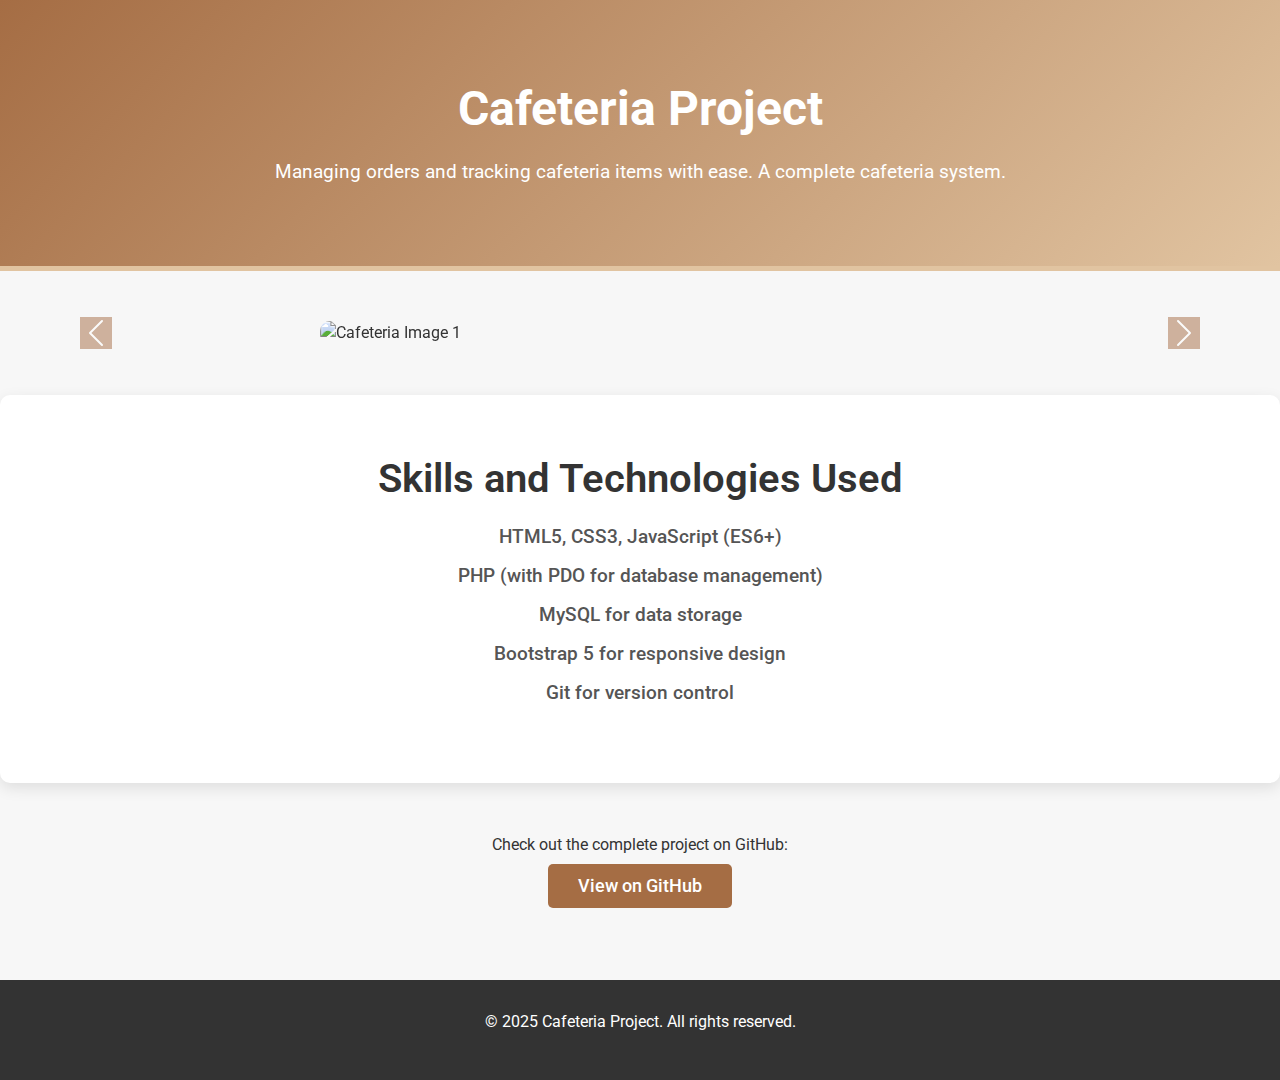
==== cafeteria.html @ 4a0c230b "Updated portfolio design" ====
<!DOCTYPE html>
<html lang="en">
<head>
    <meta charset="UTF-8">
    <meta name="viewport" content="width=device-width, initial-scale=1.0">
    <title>Cafeteria Project</title>
    <link href="https://fonts.googleapis.com/css2?family=Roboto:wght@400;500&display=swap" rel="stylesheet">
    <link rel="stylesheet" href="https://cdn.jsdelivr.net/npm/bootstrap@5.3.0-alpha1/dist/css/bootstrap.min.css">
    <link rel="stylesheet" href="cafeteriaStyle.css">
</head>
<body>

    <section class="hero">
        <h1>Cafeteria Project</h1>
        <p>Managing orders and tracking cafeteria items with ease. A complete cafeteria system.</p>
    </section>

    <section class="slider">
        <div id="cafeteriaSlider" class="carousel slide" data-bs-ride="carousel">
            <div class="carousel-inner">
                <div class="carousel-item active">
                    <img src="assets/project images/cafeteria/0.png" class="d-block w-50 mx-auto" alt="Cafeteria Image 1">
                </div>
                <div class="carousel-item">
                    <img src="assets/project images/cafeteria/1.png" class="d-block w-50 mx-auto" alt="Cafeteria Image 2">
                </div>
                <div class="carousel-item">
                    <img src="assets/project images/cafeteria/3.png" class="d-block w-50 mx-auto" alt="Cafeteria Image 3">
                </div>
                <div class="carousel-item">
                    <img src="assets/project images/cafeteria/4.png" class="d-block w-50 mx-auto" alt="Cafeteria Image 4">
                </div>
                <div class="carousel-item">
                    <img src="assets/project images/cafeteria/5.png" class="d-block w-50 mx-auto" alt="Cafeteria Image 5">
                </div>
                <div class="carousel-item">
                    <img src="assets/project images/cafeteria/6.png" class="d-block w-50 mx-auto" alt="Cafeteria Image 6">
                </div>
                <div class="carousel-item">
                    <img src="assets/project images/cafeteria/7.png" class="d-block w-50 mx-auto" alt="Cafeteria Image 7">
                </div>
                <div class="carousel-item">
                    <img src="assets/project images/cafeteria/8.png" class="d-block w-50 mx-auto" alt="Cafeteria Image 8">
                </div>
                <div class="carousel-item">
                    <img src="assets/project images/cafeteria/9.png" class="d-block w-50 mx-auto" alt="Cafeteria Image 9">
                </div>
            </div>
            <button class="carousel-control-prev" type="button" data-bs-target="#cafeteriaSlider" data-bs-slide="prev">
                <span class="carousel-control-prev-icon" aria-hidden="true"></span>
                <span class="visually-hidden">Previous</span>
            </button>
            <button class="carousel-control-next" type="button" data-bs-target="#cafeteriaSlider" data-bs-slide="next">
                <span class="carousel-control-next-icon" aria-hidden="true"></span>
                <span class="visually-hidden">Next</span>
            </button>
        </div>
    </section>

    <section class="skills-section">
        <h2>Skills and Technologies Used</h2>
        <ul>
            <li>HTML5, CSS3, JavaScript (ES6+)</li>
            <li>PHP (with PDO for database management)</li>
            <li>MySQL for data storage</li>
            <li>Bootstrap 5 for responsive design</li>
            <li>Git for version control</li>
        </ul>
    </section>

    <section class="github-section">
        <p>Check out the complete project on GitHub:</p>
        <a href="https://github.com/GraduationProject-Cafeteria" target="_blank">View on GitHub</a>
    </section>

    <section class="footer">
        <p>&copy; 2025 Cafeteria Project. All rights reserved.</p>
    </section>

    <script src="https://cdn.jsdelivr.net/npm/bootstrap@5.3.0-alpha1/dist/js/bootstrap.bundle.min.js"></script>

</body>
</html>
---- cafeteriaStyle.css ----
body {
    font-family: 'Roboto', sans-serif;
    background-color: #f7f7f7;
    margin: 0;
    padding: 0;
    color: #333;
}

.hero {
    background: linear-gradient(135deg, #a56d44, #e1c4a1);
    color: white;
    text-align: center;
    padding: 80px 0;
    margin-bottom: 50px;
    border-bottom: 5px solid #e1c4a1;
}

.hero h1 {
    font-size: 3rem;
    font-weight: 700;
    margin-bottom: 20px;
}

.hero p {
    font-size: 1.2rem;
    font-weight: 400;
    max-width: 800px;
    margin: 0 auto;
}

.carousel-item img {
    object-fit: cover;
    border-radius: 10px;
}

.carousel-control-prev-icon, .carousel-control-next-icon {
    background-color: #a56d44;
}

.skills-section {
    padding: 60px 20px;
    text-align: center;
    margin-top: 50px;
    background-color: #ffffff;
    box-shadow: 0 5px 15px rgba(0, 0, 0, 0.1);
    border-radius: 10px;
}

.skills-section h2 {
    font-size: 2.5rem;
    font-weight: 600;
    color: #333;
    margin-bottom: 20px;
}

.skills-section ul {
    list-style: none;
    padding: 0;
}

.skills-section li {
    font-size: 1.2rem;
    margin: 10px 0;
    font-weight: 500;
    color: #555;
}

.github-section {
    text-align: center;
    margin-top: 50px;
}

.github-section a {
    text-decoration: none;
    background-color: #a56d44;
    color: white;
    padding: 12px 30px;
    font-size: 1.1rem;
    border-radius: 5px;
    font-weight: 500;
    transition: background-color 0.3s ease;
}

.github-section a:hover {
    background-color: #8b5634;
}

.footer {
    background-color: #333;
    color: #fff;
    text-align: center;
    padding: 30px 0;
    margin-top: 80px;
}

.footer p {
    font-size: 1rem;
}

.carousel {
    border-radius: 10px;
}
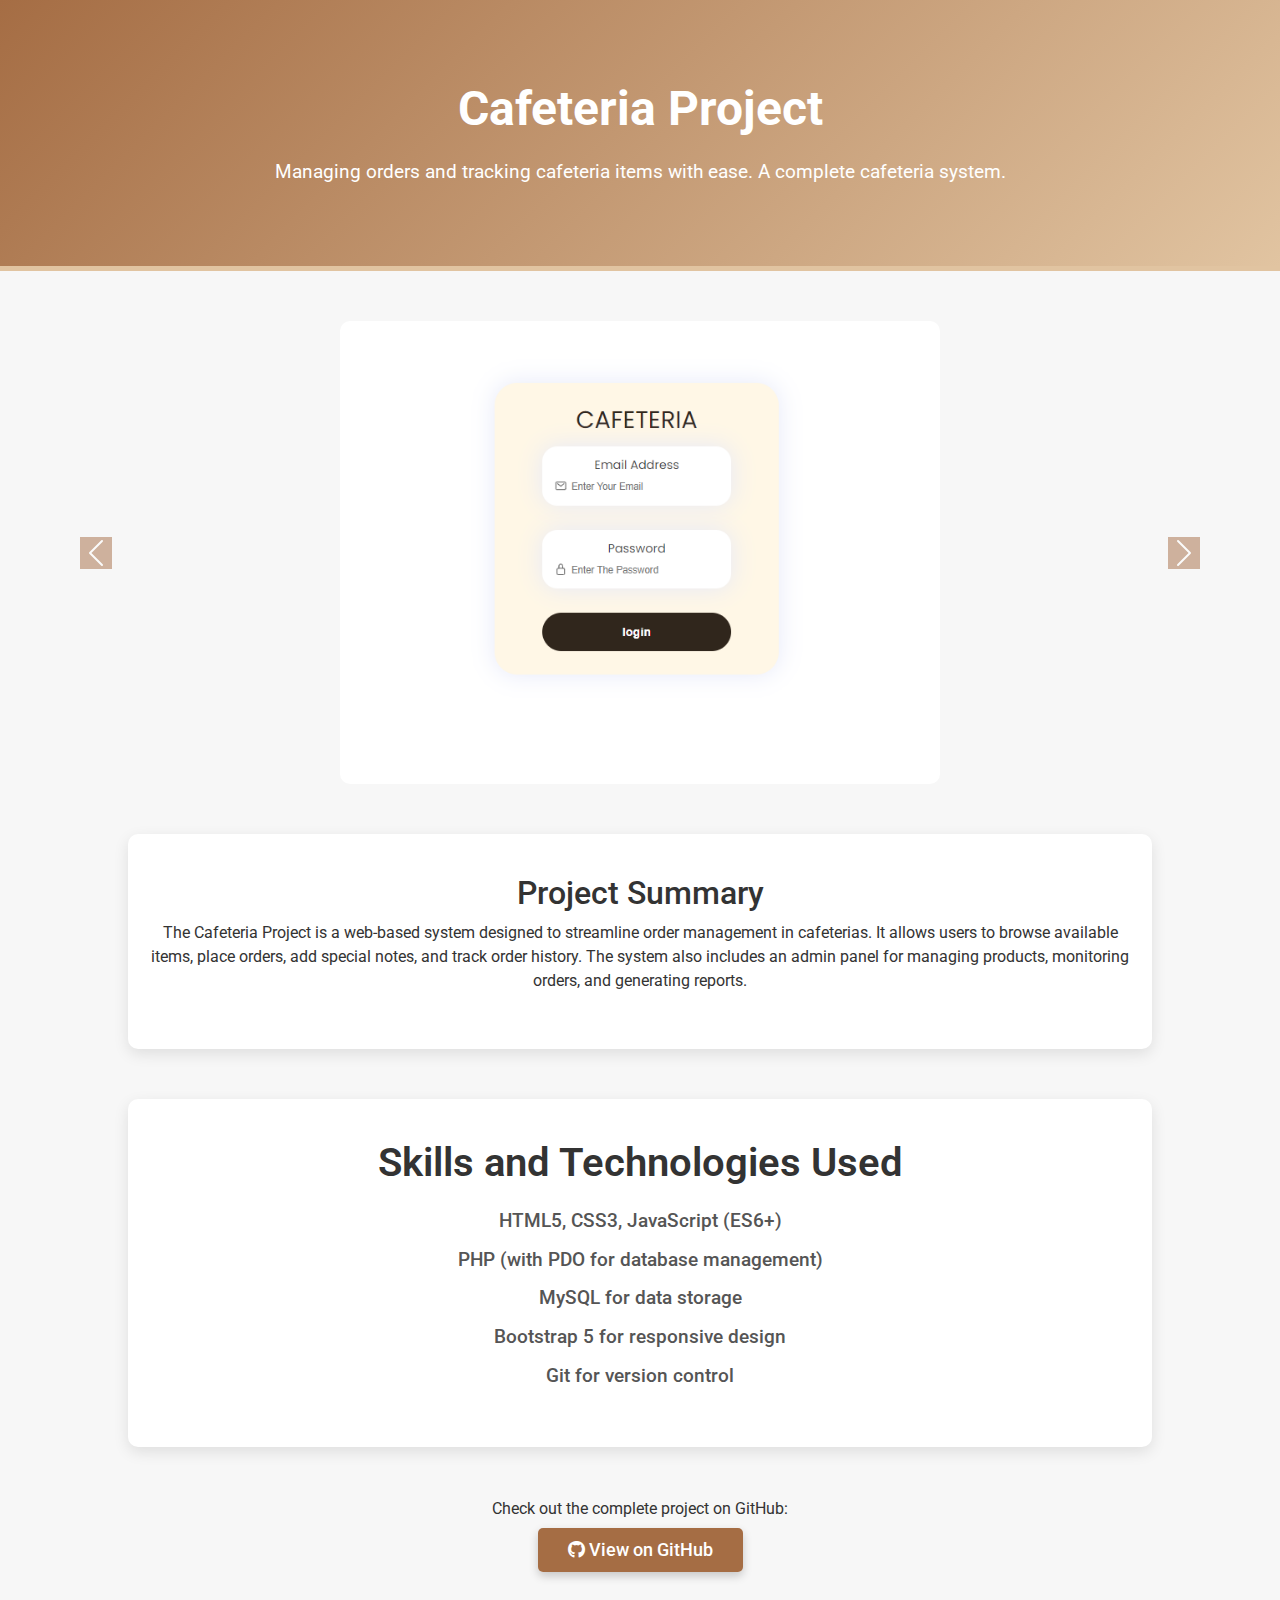
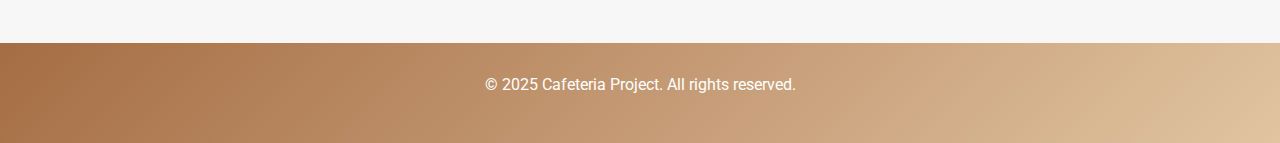
==== commit 80ff08c1: "Updated Cafeteria Page" ====
--- a/cafeteria.html
+++ b/cafeteria.html
@@ -7,6 +7,8 @@
     <link href="https://fonts.googleapis.com/css2?family=Roboto:wght@400;500&display=swap" rel="stylesheet">
     <link rel="stylesheet" href="https://cdn.jsdelivr.net/npm/bootstrap@5.3.0-alpha1/dist/css/bootstrap.min.css">
     <link rel="stylesheet" href="cafeteriaStyle.css">
+    <link rel="stylesheet" href="https://cdnjs.cloudflare.com/ajax/libs/font-awesome/6.5.1/css/all.min.css">
+
 </head>
 <body>
 
@@ -19,7 +21,7 @@
         <div id="cafeteriaSlider" class="carousel slide" data-bs-ride="carousel">
             <div class="carousel-inner">
                 <div class="carousel-item active">
-                    <img src="assets/project images/cafeteria/0.png" class="d-block w-50 mx-auto" alt="Cafeteria Image 1">
+                    <img src="assets/project images/Cafeteria/0.png" class="d-block w-50 mx-auto" alt="Cafeteria Image 1">
                 </div>
                 <div class="carousel-item">
                     <img src="assets/project images/cafeteria/1.png" class="d-block w-50 mx-auto" alt="Cafeteria Image 2">
@@ -54,7 +56,17 @@
                 <span class="carousel-control-next-icon" aria-hidden="true"></span>
                 <span class="visually-hidden">Next</span>
             </button>
+            
         </div>
+    </section>
+
+    <section class="summary-section">
+        <h2>Project Summary</h2>
+        <p>
+            The Cafeteria Project is a web-based system designed to streamline order management in cafeterias. 
+            It allows users to browse available items, place orders, add special notes, and track order history. 
+            The system also includes an admin panel for managing products, monitoring orders, and generating reports.
+        </p>
     </section>
 
     <section class="skills-section">
@@ -70,7 +82,12 @@
 
     <section class="github-section">
         <p>Check out the complete project on GitHub:</p>
-        <a href="https://github.com/GraduationProject-Cafeteria" target="_blank">View on GitHub</a>
+
+        <a href="https://github.com/sandymosaad/Cafeteria-Project" target="_blank">
+            <i class="fab fa-github"></i> View on GitHub
+
+        </a>
+        
     </section>
 
     <section class="footer">
--- a/cafeteriaStyle.css
+++ b/cafeteriaStyle.css
@@ -13,7 +13,20 @@
     padding: 80px 0;
     margin-bottom: 50px;
     border-bottom: 5px solid #e1c4a1;
+    animation: fadeIn 1.5s ease-in-out;
 }
+
+@keyframes fadeIn {
+    from {
+        opacity: 0;
+        transform: translateY(-20px);
+    }
+    to {
+        opacity: 1;
+        transform: translateY(0);
+    }
+}
+
 
 .hero h1 {
     font-size: 3rem;
@@ -29,21 +42,32 @@
 }
 
 .carousel-item img {
+    width: 100%;
+    max-width: 600px;
+    height: auto;
+    display: block;
+    margin: 0 auto;
     object-fit: cover;
     border-radius: 10px;
 }
+
 
 .carousel-control-prev-icon, .carousel-control-next-icon {
     background-color: #a56d44;
 }
 
-.skills-section {
-    padding: 60px 20px;
+.skills-section, .summary-section {
+    width: 80%;
+    padding: 40px 20px;
     text-align: center;
-    margin-top: 50px;
+    margin: 50px auto;
     background-color: #ffffff;
     box-shadow: 0 5px 15px rgba(0, 0, 0, 0.1);
     border-radius: 10px;
+}
+.skills-section:hover, .summary-section:hover{
+    transform: scale(1.02);
+    transition: transform 0.3s ease-in-out;
 }
 
 .skills-section h2 {
@@ -79,14 +103,18 @@
     border-radius: 5px;
     font-weight: 500;
     transition: background-color 0.3s ease;
+    box-shadow: 0px 4px 10px rgba(0, 0, 0, 0.2);
+
 }
 
 .github-section a:hover {
     background-color: #8b5634;
 }
 
+
+
 .footer {
-    background-color: #333;
+    background: linear-gradient(135deg, #a56d44, #e1c4a1);
     color: #fff;
     text-align: center;
     padding: 30px 0;
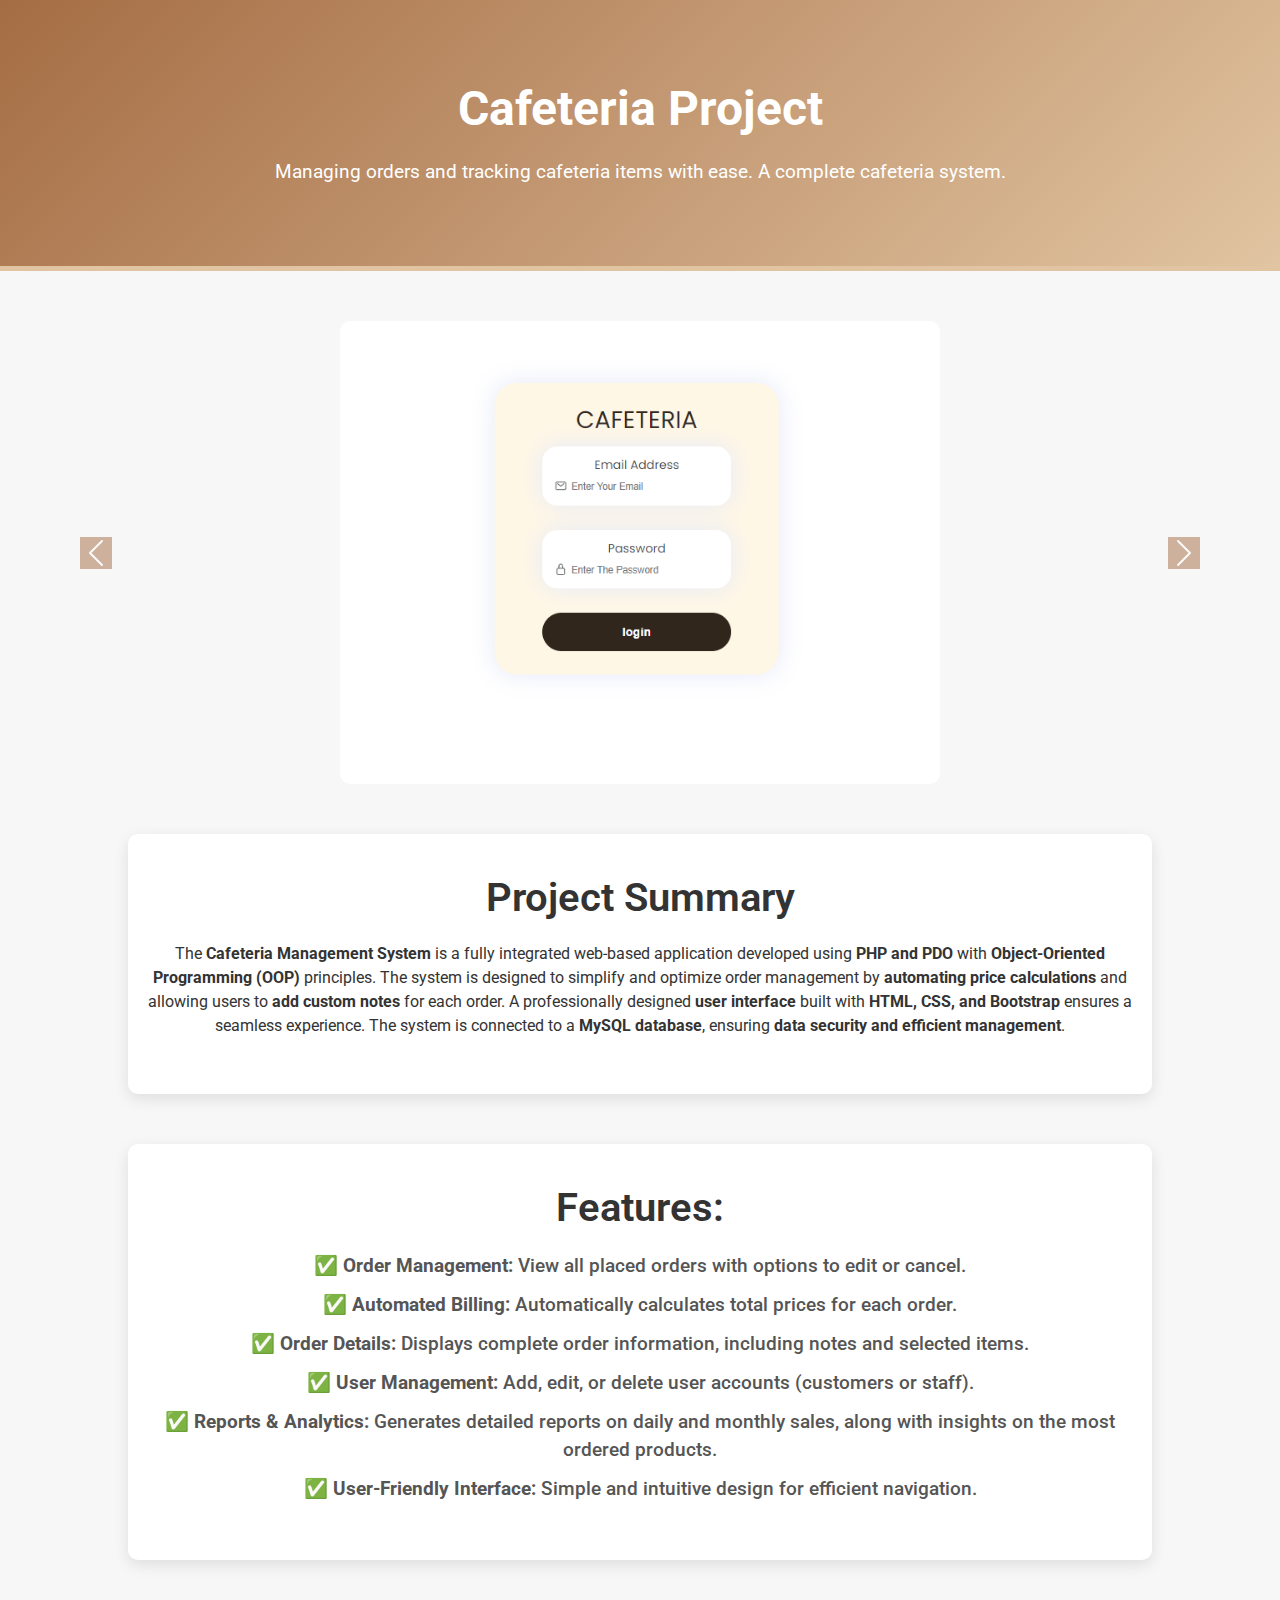
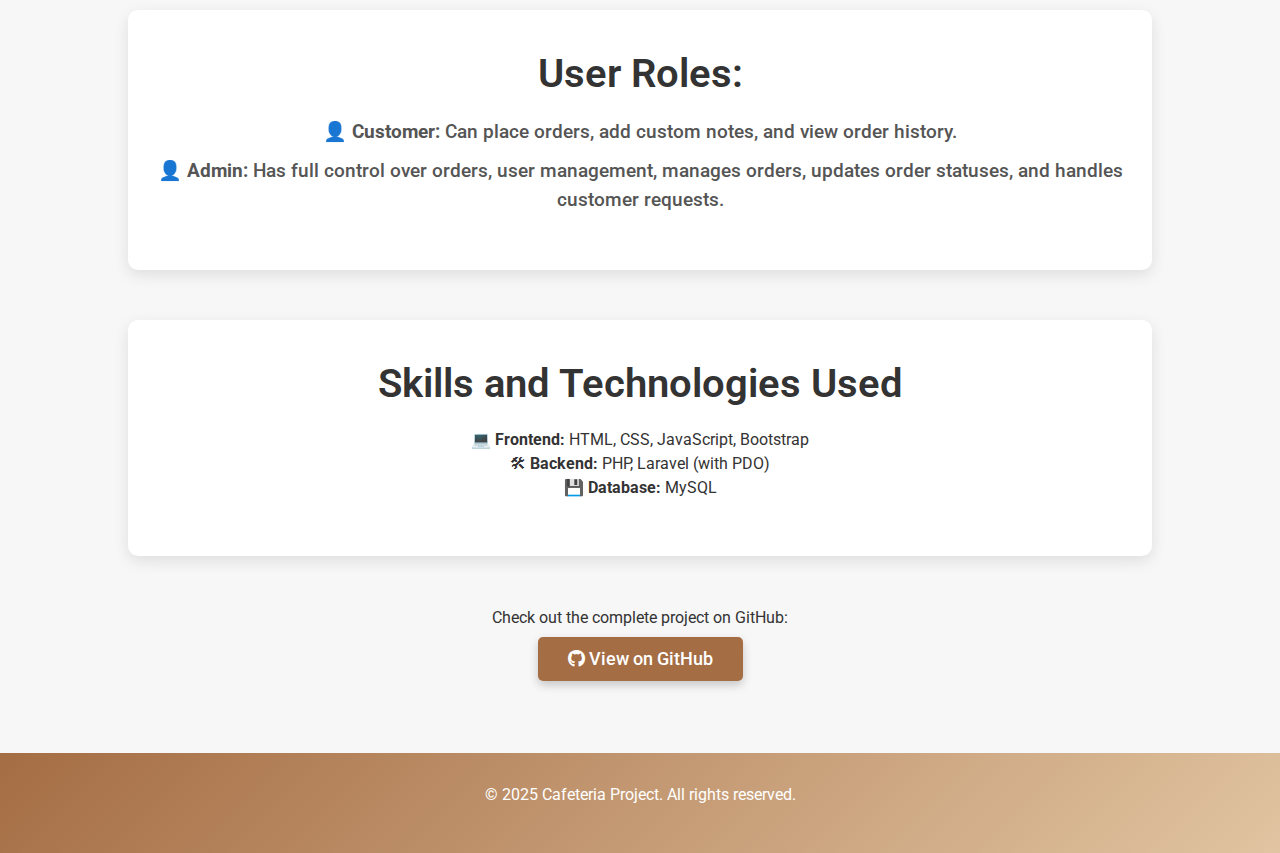
==== commit f24770da: "Updated portfolio design" ====
--- a/cafeteria.html
+++ b/cafeteria.html
@@ -63,22 +63,39 @@
     <section class="summary-section">
         <h2>Project Summary</h2>
         <p>
-            The Cafeteria Project is a web-based system designed to streamline order management in cafeterias. 
-            It allows users to browse available items, place orders, add special notes, and track order history. 
-            The system also includes an admin panel for managing products, monitoring orders, and generating reports.
+            The <strong>Cafeteria Management System</strong> is a fully integrated web-based application developed using <strong>PHP and PDO</strong> with <strong>Object-Oriented Programming (OOP)</strong> principles.
+            The system is designed to simplify and optimize order management by <strong>automating price calculations</strong> and allowing users to <strong>add custom notes</strong> for each order.
+            A professionally designed <strong>user interface</strong> built with <strong>HTML, CSS, and Bootstrap</strong> ensures a seamless experience.
+            The system is connected to a <strong>MySQL database</strong>, ensuring <strong>data security and efficient management</strong>.
         </p>
     </section>
-
+    <section class="features">
+        <h2>Features:</h2>
+        <ul>
+            <li>✅ <strong>Order Management:</strong> View all placed orders with options to edit or cancel.</li>
+            <li>✅ <strong>Automated Billing:</strong> Automatically calculates total prices for each order.</li>
+            <li>✅ <strong>Order Details:</strong> Displays complete order information, including notes and selected items.</li>
+            <li>✅ <strong>User Management:</strong> Add, edit, or delete user accounts (customers or staff).</li>
+            <li>✅ <strong>Reports & Analytics:</strong> Generates detailed reports on daily and monthly sales, along with insights on the most ordered products.</li>
+            <li>✅ <strong>User-Friendly Interface:</strong> Simple and intuitive design for efficient navigation.</li>
+        </ul>
+    </section>
+    <section class="user-roles">
+        <h2>User Roles:</h2>
+        <ul>
+            <li>👤 <strong>Customer:</strong> Can place orders, add custom notes, and view order history.</li>
+            <li>👤 <strong>Admin:</strong> Has full control over orders, user management, manages orders, updates order statuses, and handles customer requests.</li>
+        </ul>
+    </section>
     <section class="skills-section">
         <h2>Skills and Technologies Used</h2>
-        <ul>
-            <li>HTML5, CSS3, JavaScript (ES6+)</li>
-            <li>PHP (with PDO for database management)</li>
-            <li>MySQL for data storage</li>
-            <li>Bootstrap 5 for responsive design</li>
-            <li>Git for version control</li>
-        </ul>
+        <p>
+            💻 <strong>Frontend:</strong> HTML, CSS, JavaScript, Bootstrap <br>
+            🛠 <strong>Backend:</strong> PHP, Laravel (with PDO) <br>
+            💾 <strong>Database:</strong> MySQL
+        </p>
     </section>
+    
 
     <section class="github-section">
         <p>Check out the complete project on GitHub:</p>
--- a/cafeteriaStyle.css
+++ b/cafeteriaStyle.css
@@ -56,7 +56,7 @@
     background-color: #a56d44;
 }
 
-.skills-section, .summary-section {
+.skills-section, .summary-section, .user-roles, .features  {
     width: 80%;
     padding: 40px 20px;
     text-align: center;
@@ -65,24 +65,24 @@
     box-shadow: 0 5px 15px rgba(0, 0, 0, 0.1);
     border-radius: 10px;
 }
-.skills-section:hover, .summary-section:hover{
+.skills-section:hover, .summary-section:hover, .user-roles:hover, .features:hover{
     transform: scale(1.02);
     transition: transform 0.3s ease-in-out;
 }
 
-.skills-section h2 {
+.skills-section h2, .summary-section h2, .user-roles h2, .features h2  {
     font-size: 2.5rem;
     font-weight: 600;
     color: #333;
     margin-bottom: 20px;
 }
 
-.skills-section ul {
+.skills-section ul, .summary-section ul, .user-roles ul, .features ul  {
     list-style: none;
     padding: 0;
 }
 
-.skills-section li {
+.skills-section li, .summary-section li, .user-roles li, .features li {
     font-size: 1.2rem;
     margin: 10px 0;
     font-weight: 500;
